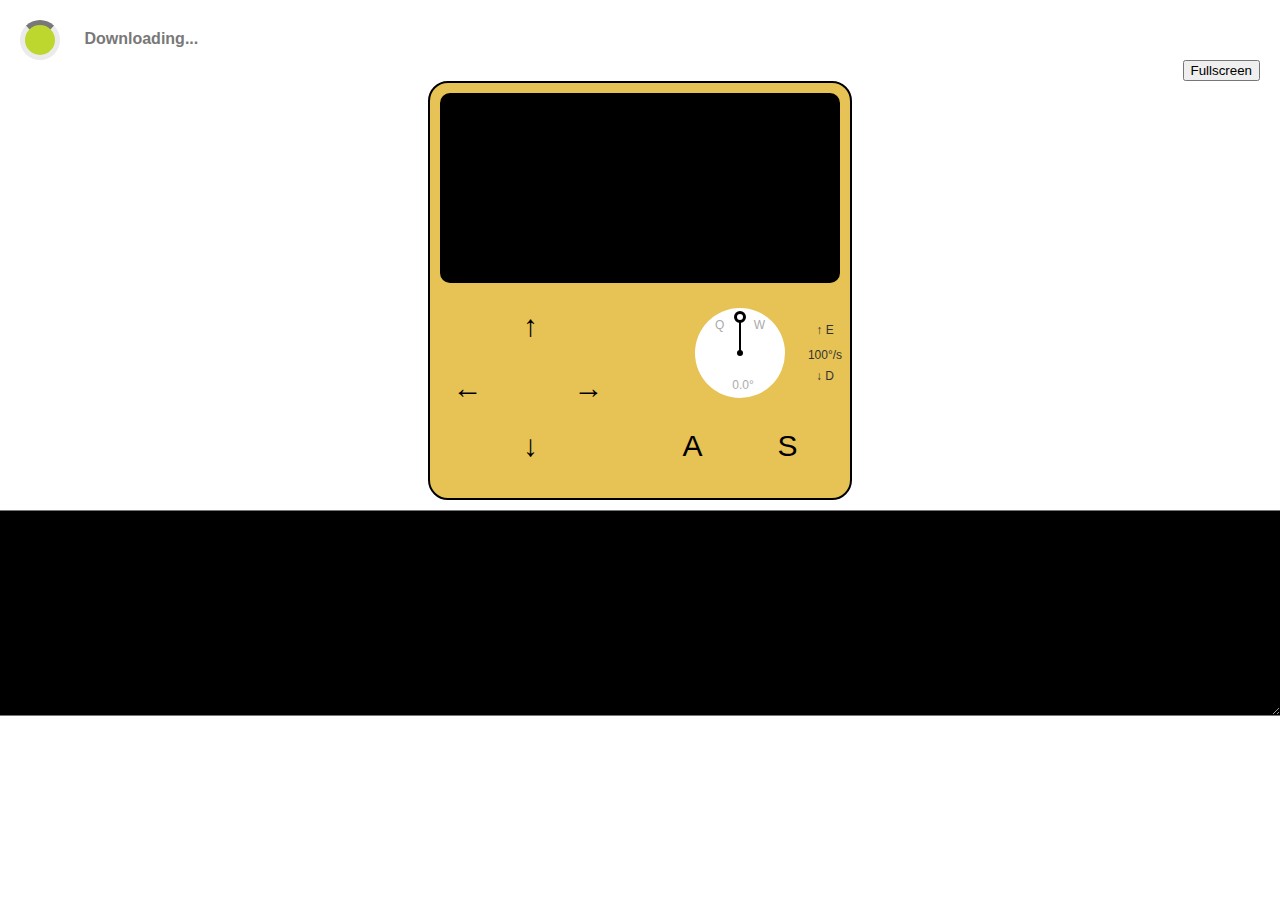
==== web/index.html @ 157c9b2c "Update resource paths" ====
<!doctype html>
<html lang="en-us">
  <head>
    <meta charset="utf-8">
    <meta http-equiv="Content-Type" content="text/html; charset=utf-8">
    <title>Taxman Demo</title>
    <link rel="icon" type="image/x-icon" href="./favicon.ico">
    <style>
      body {
        font-family: arial;
        margin: 0;
        padding: none;
      }

      .emscripten { padding-right: 0; margin-left: auto; margin-right: auto; display: block; }
      div.emscripten { text-align: center; }      
      div.canvas_border {
        padding: 20px;
        background-color: black;
        border-radius: 10px;
      }
      div.console_box {
        display: flex;
      }
      div.console_yellow {
        border: 2px solid black;
        padding: 10px;
        background-color: #e7c254;
        border-radius: 20px;
        margin-left: auto;
        margin-right: auto;
        display: inline-block;
      }
      div.console_controls {
        height: 185px;
        width: 400px;
        margin-left: auto;
        margin-right: auto;
        margin-top: 20px;
        position: relative;
      }
      div.button {
        background-image: url(/button_up.png);
        height: 55px;
        width: 55px;
        background-repeat: no-repeat;
        background-size: contain;
        background-position-y: bottom;
        display: inline-block;
        position: absolute;
        text-align: center;
        font-size: 30px;
        line-height: 45px;
      }
      div.crank {
        width: 90px;
        height: 90px;
        position: absolute;
        border-radius: 50%;
        background-color: white;
      }
      div.crank::after {
        content: "";
        width: 6px;
        height: 6px;
        border-radius: 50%;
        background-color: black;
        position: absolute;
        left: 42px;
        top: 42px;
      }
      div.crank_arm {
        content: "";
        width: 2px;
        height: 36px;
        background-color: black;
        position: absolute;
        left: 44px;
        top: 9px;
      }
      div.crank_arm::after {
        content: "";
        width: 6px;
        height: 6px;
        border-radius: 50%;
        background-color: white;
        border: 3px solid black;
        position: absolute;
        left: -5px;
        top: -6.5px;
      }
      div.crank_label {
        color: #aaa;
        font-size: 12px;
        position: absolute;
      }
      div.crank_speed_control_label {
        color: #333;
        font-size: 12px;
        position: absolute;
      }
      #button_up {
        left: 63px;
        top: 0px;
      }
      #button_left {
        left: 0px;
        top: 62px;
      }
      #button_right {
        left: 121px;
        top: 62px;
      }
      #button_down {
        left: 63px;
        top: 120px;
      }
      #button_a {
        left: 320px;
        top: 120px;
      }
      #button_b {
        left: 225px;
        top: 120px;
      }
      #crank {
        left: 255px;
        top: 5px;
      }
      #crank_label_left {
        left: 20px;
        top: 10px;
      }
      #crank_label_right {
        right: 20px;
        left: auto;
        top: 10px;
      }
      #crank_label_value {
        left: 3px;
        top: 70px;
        text-align: center;
        width: 100%;
      }
      #crank_arm_container {
        width: 100%;
        height: 100%;
      }
      #crank_speed_label_up {
        left: 90px;
        top: 15px;
        text-align: center;
        width: 80px;
      }
      #crank_speed_label_down {
        left: 90px;
        top: auto;
        bottom: 15px;
        text-align: center;
        width: 80px;
     }
      #crank_speed_label_value {
        left: 90px;
        top: 40px;
        text-align: center;
        width: 80px;
      }


      /* the canvas *must not* have any border or padding, or mouse coords will be wrong */
      canvas.emscripten { border: 0px none; background-color: black; }

      canvas {
          image-rendering: optimizeSpeed;             /* Older versions of FF          */
          image-rendering: -moz-crisp-edges;          /* FF 6.0+                       */
          image-rendering: -webkit-optimize-contrast; /* Safari                        */
          image-rendering: -o-crisp-edges;            /* OS X & Windows Opera (12.02+) */
          image-rendering: pixelated;                 /* Awesome future-browsers       */
          -ms-interpolation-mode: nearest-neighbor;   /* IE                            */
      }

      .spinner {
        height: 30px;
        width: 30px;
        margin: 0;
        margin-top: 20px;
        margin-left: 20px;
        display: inline-block;
        vertical-align: top;

        -webkit-animation: rotation .8s linear infinite;
        -moz-animation: rotation .8s linear infinite;
        -o-animation: rotation .8s linear infinite;
        animation: rotation 0.8s linear infinite;

        border-left: 5px solid rgb(235, 235, 235);
        border-right: 5px solid rgb(235, 235, 235);
        border-bottom: 5px solid rgb(235, 235, 235);
        border-top: 5px solid rgb(120, 120, 120);
        
        border-radius: 100%;
        background-color: rgb(189, 215, 46);
      }

      @-webkit-keyframes rotation {
        from {-webkit-transform: rotate(0deg);}
        to {-webkit-transform: rotate(360deg);}
      }
      @-moz-keyframes rotation {
        from {-moz-transform: rotate(0deg);}
        to {-moz-transform: rotate(360deg);}
      }
      @-o-keyframes rotation {
        from {-o-transform: rotate(0deg);}
        to {-o-transform: rotate(360deg);}
      }
      @keyframes rotation {
        from {transform: rotate(0deg);}
        to {transform: rotate(360deg);}
      }

      #status {
        display: inline-block;
        vertical-align: top;
        margin-top: 30px;
        margin-left: 20px;
        font-weight: bold;
        color: rgb(120, 120, 120);
      }

      #progress {
        height: 20px;
        width: 300px;
      }

      #controls {
        display: block;
        width: fit-content;
        margin-right: 20px;
        margin-left: auto;
      }

      #output {
        width: 100%;
        height: 200px;
        margin: 0 auto;
        margin-top: 10px;
        border-left: 0px;
        border-right: 0px;
        padding-left: 0px;
        padding-right: 0px;
        display: block;
        background-color: black;
        color: white;
        font-family: 'Lucida Console', Monaco, monospace;
        outline: none;
      }
    </style>
  </head>
  <body>

    <div class="spinner" id='spinner'></div>
    <div class="emscripten" id="status">Downloading...</div>

    <div id='controls'>
      <input type="button" value="Fullscreen" onclick="Module.requestFullscreen(false, false)">
    </div>
    <div class="emscripten">
      <progress value="0" max="100" id="progress" hidden=1></progress>
    </div>

    <div class="console_box">
      <div class="console_yellow">
        <div class="canvas_border">
          <canvas class="emscripten" id="canvas" oncontextmenu="event.preventDefault()" tabindex=-1></canvas>
        </div>
        <div class="console_controls">
          <div class="button" id="button_up">↑</div>
          <div class="button" id="button_left">←</div>
          <div class="button" id="button_right">→</div>
          <div class="button" id="button_down">↓</div>
          <div class="button" id="button_b">A</div>
          <div class="button" id="button_a">S</div>
          <div class="crank" id="crank">
            <div class="crank_label" id="crank_label_left">Q</div>
            <div class="crank_label" id="crank_label_right">W</div>
            <div class="crank_label" id="crank_label_value">0.0°</div>
            <div id="crank_arm_container">
              <div class="crank_arm"></div>
            </div>
            <div class="crank_speed_control_label" id="crank_speed_label_up">↑ E</div>
            <div class="crank_speed_control_label" id="crank_speed_label_down">↓ D</div>
            <div class="crank_speed_control_label" id="crank_speed_label_value">100°/s</div>
          </div>
        </div>
      </div>
    </div>
    <textarea id="output" rows="8"></textarea>

    <script type='text/javascript' src="loader.js"></script>
    <script async type="text/javascript" src="core.js"></script>
    <script async type="text/javascript" src="taxmanLib.js"></script>
  </body>
</html>
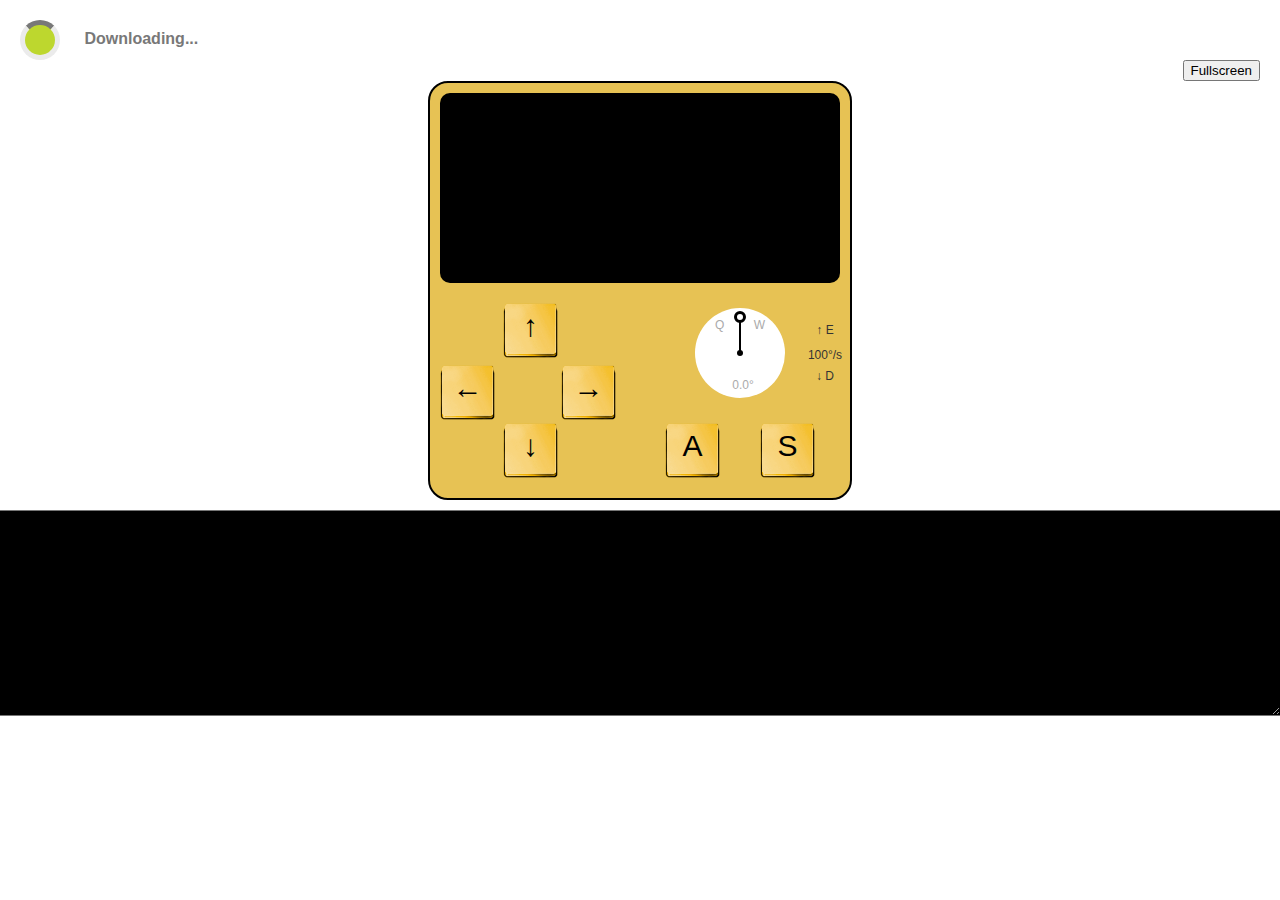
==== commit f5638839: "Use relative paths for button assets" ====
--- a/web/index.html
+++ b/web/index.html
@@ -40,7 +40,7 @@
         position: relative;
       }
       div.button {
-        background-image: url(/button_up.png);
+        background-image: url(./button_up.png);
         height: 55px;
         width: 55px;
         background-repeat: no-repeat;
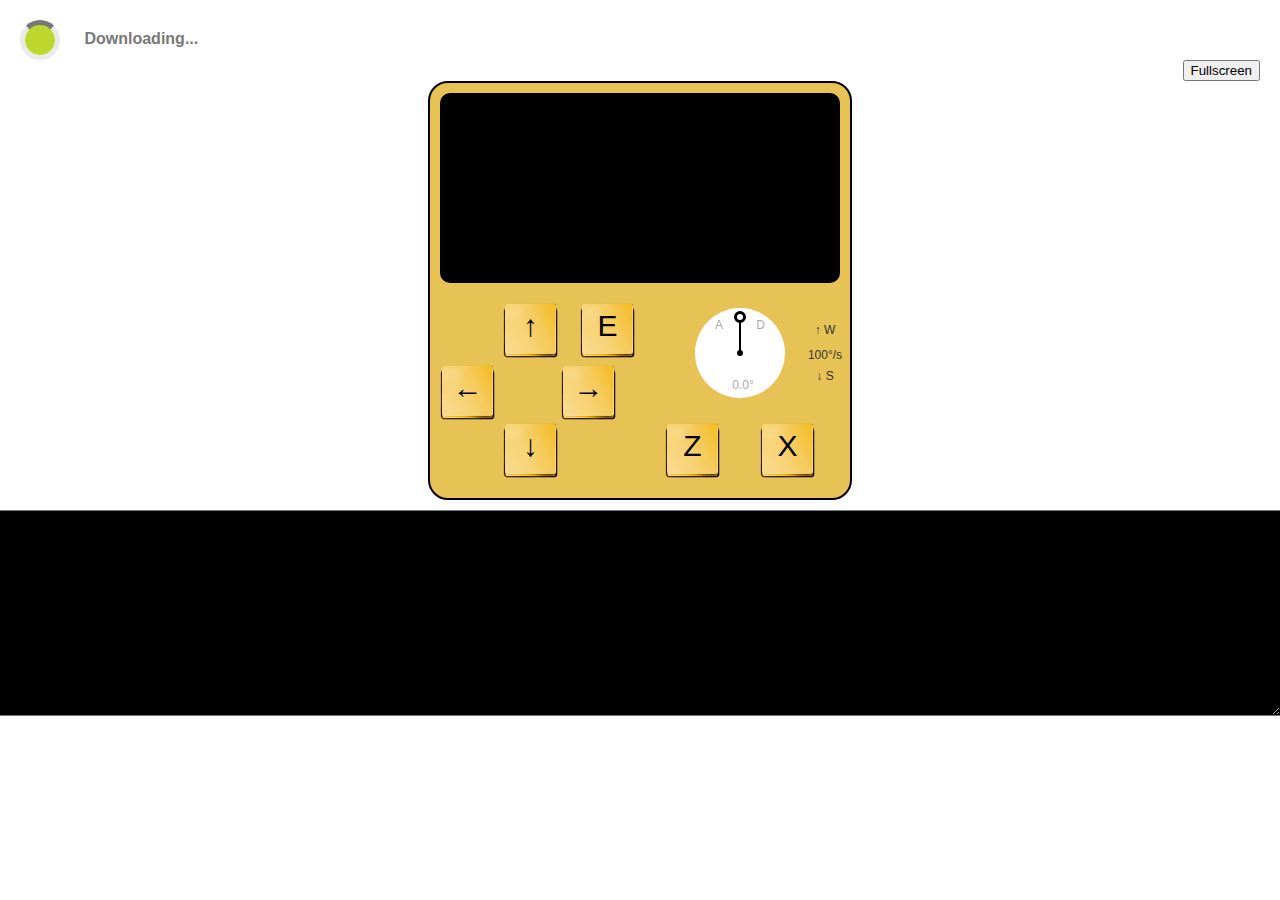
==== commit e54d64c8: "Update controls" ====
--- a/web/index.html
+++ b/web/index.html
@@ -122,6 +122,10 @@
       #button_b {
         left: 225px;
         top: 120px;
+      }
+      #button_menu {
+        left: 140px;
+        top: 0px;
       }
       #crank {
         left: 255px;
@@ -279,17 +283,18 @@
           <div class="button" id="button_left">←</div>
           <div class="button" id="button_right">→</div>
           <div class="button" id="button_down">↓</div>
-          <div class="button" id="button_b">A</div>
-          <div class="button" id="button_a">S</div>
+          <div class="button" id="button_b">Z</div>
+          <div class="button" id="button_a">X</div>
+          <div class="button" id="button_menu">E</div>
           <div class="crank" id="crank">
-            <div class="crank_label" id="crank_label_left">Q</div>
-            <div class="crank_label" id="crank_label_right">W</div>
+            <div class="crank_label" id="crank_label_left">A</div>
+            <div class="crank_label" id="crank_label_right">D</div>
             <div class="crank_label" id="crank_label_value">0.0°</div>
             <div id="crank_arm_container">
               <div class="crank_arm"></div>
             </div>
-            <div class="crank_speed_control_label" id="crank_speed_label_up">↑ E</div>
-            <div class="crank_speed_control_label" id="crank_speed_label_down">↓ D</div>
+            <div class="crank_speed_control_label" id="crank_speed_label_up">↑ W</div>
+            <div class="crank_speed_control_label" id="crank_speed_label_down">↓ S</div>
             <div class="crank_speed_control_label" id="crank_speed_label_value">100°/s</div>
           </div>
         </div>
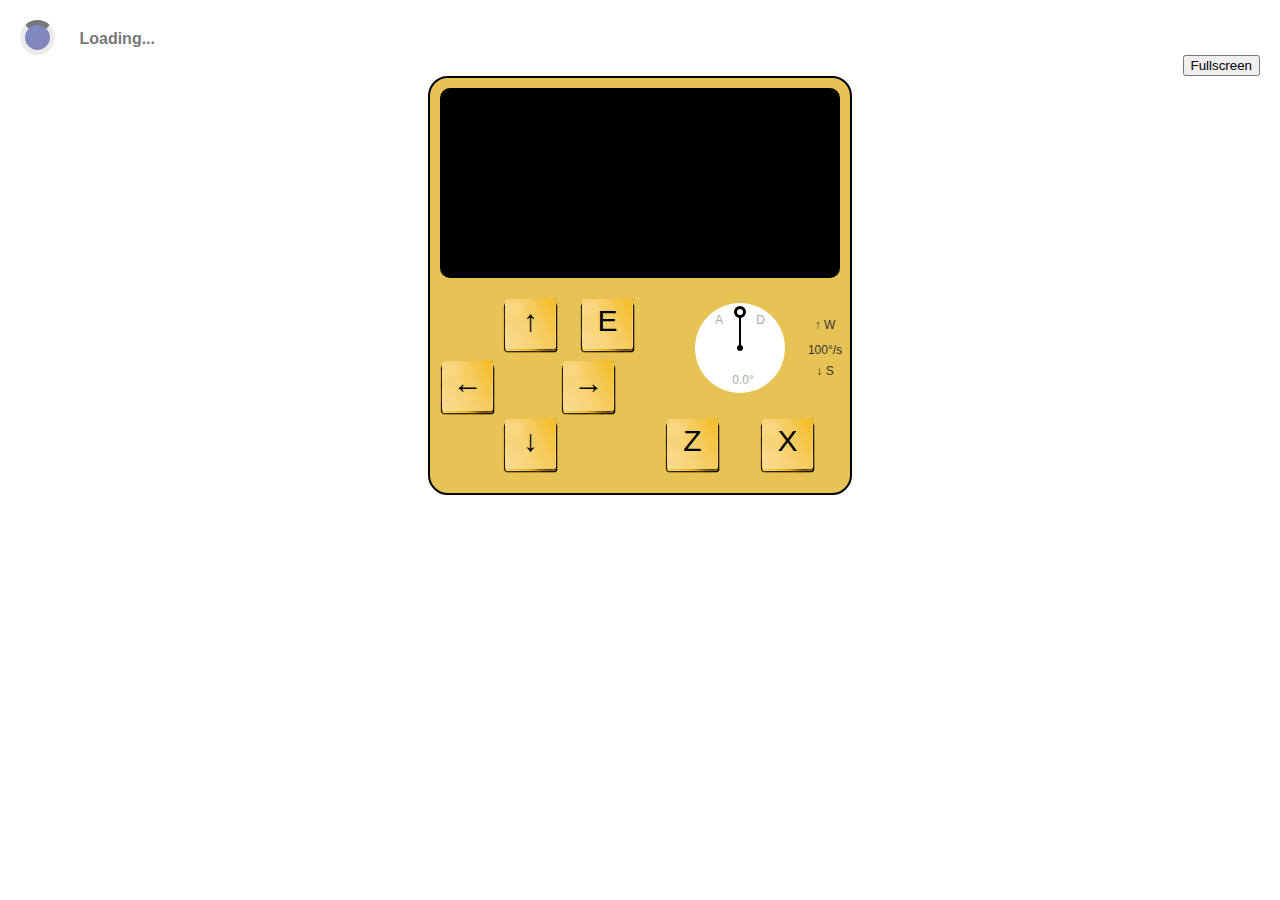
==== commit 26704b10: "Update default styles" ====
--- a/web/index.html
+++ b/web/index.html
@@ -5,266 +5,12 @@
     <meta http-equiv="Content-Type" content="text/html; charset=utf-8">
     <title>Taxman Demo</title>
     <link rel="icon" type="image/x-icon" href="./favicon.ico">
-    <style>
-      body {
-        font-family: arial;
-        margin: 0;
-        padding: none;
-      }
-
-      .emscripten { padding-right: 0; margin-left: auto; margin-right: auto; display: block; }
-      div.emscripten { text-align: center; }      
-      div.canvas_border {
-        padding: 20px;
-        background-color: black;
-        border-radius: 10px;
-      }
-      div.console_box {
-        display: flex;
-      }
-      div.console_yellow {
-        border: 2px solid black;
-        padding: 10px;
-        background-color: #e7c254;
-        border-radius: 20px;
-        margin-left: auto;
-        margin-right: auto;
-        display: inline-block;
-      }
-      div.console_controls {
-        height: 185px;
-        width: 400px;
-        margin-left: auto;
-        margin-right: auto;
-        margin-top: 20px;
-        position: relative;
-      }
-      div.button {
-        background-image: url(./button_up.png);
-        height: 55px;
-        width: 55px;
-        background-repeat: no-repeat;
-        background-size: contain;
-        background-position-y: bottom;
-        display: inline-block;
-        position: absolute;
-        text-align: center;
-        font-size: 30px;
-        line-height: 45px;
-      }
-      div.crank {
-        width: 90px;
-        height: 90px;
-        position: absolute;
-        border-radius: 50%;
-        background-color: white;
-      }
-      div.crank::after {
-        content: "";
-        width: 6px;
-        height: 6px;
-        border-radius: 50%;
-        background-color: black;
-        position: absolute;
-        left: 42px;
-        top: 42px;
-      }
-      div.crank_arm {
-        content: "";
-        width: 2px;
-        height: 36px;
-        background-color: black;
-        position: absolute;
-        left: 44px;
-        top: 9px;
-      }
-      div.crank_arm::after {
-        content: "";
-        width: 6px;
-        height: 6px;
-        border-radius: 50%;
-        background-color: white;
-        border: 3px solid black;
-        position: absolute;
-        left: -5px;
-        top: -6.5px;
-      }
-      div.crank_label {
-        color: #aaa;
-        font-size: 12px;
-        position: absolute;
-      }
-      div.crank_speed_control_label {
-        color: #333;
-        font-size: 12px;
-        position: absolute;
-      }
-      #button_up {
-        left: 63px;
-        top: 0px;
-      }
-      #button_left {
-        left: 0px;
-        top: 62px;
-      }
-      #button_right {
-        left: 121px;
-        top: 62px;
-      }
-      #button_down {
-        left: 63px;
-        top: 120px;
-      }
-      #button_a {
-        left: 320px;
-        top: 120px;
-      }
-      #button_b {
-        left: 225px;
-        top: 120px;
-      }
-      #button_menu {
-        left: 140px;
-        top: 0px;
-      }
-      #crank {
-        left: 255px;
-        top: 5px;
-      }
-      #crank_label_left {
-        left: 20px;
-        top: 10px;
-      }
-      #crank_label_right {
-        right: 20px;
-        left: auto;
-        top: 10px;
-      }
-      #crank_label_value {
-        left: 3px;
-        top: 70px;
-        text-align: center;
-        width: 100%;
-      }
-      #crank_arm_container {
-        width: 100%;
-        height: 100%;
-      }
-      #crank_speed_label_up {
-        left: 90px;
-        top: 15px;
-        text-align: center;
-        width: 80px;
-      }
-      #crank_speed_label_down {
-        left: 90px;
-        top: auto;
-        bottom: 15px;
-        text-align: center;
-        width: 80px;
-     }
-      #crank_speed_label_value {
-        left: 90px;
-        top: 40px;
-        text-align: center;
-        width: 80px;
-      }
-
-
-      /* the canvas *must not* have any border or padding, or mouse coords will be wrong */
-      canvas.emscripten { border: 0px none; background-color: black; }
-
-      canvas {
-          image-rendering: optimizeSpeed;             /* Older versions of FF          */
-          image-rendering: -moz-crisp-edges;          /* FF 6.0+                       */
-          image-rendering: -webkit-optimize-contrast; /* Safari                        */
-          image-rendering: -o-crisp-edges;            /* OS X & Windows Opera (12.02+) */
-          image-rendering: pixelated;                 /* Awesome future-browsers       */
-          -ms-interpolation-mode: nearest-neighbor;   /* IE                            */
-      }
-
-      .spinner {
-        height: 30px;
-        width: 30px;
-        margin: 0;
-        margin-top: 20px;
-        margin-left: 20px;
-        display: inline-block;
-        vertical-align: top;
-
-        -webkit-animation: rotation .8s linear infinite;
-        -moz-animation: rotation .8s linear infinite;
-        -o-animation: rotation .8s linear infinite;
-        animation: rotation 0.8s linear infinite;
-
-        border-left: 5px solid rgb(235, 235, 235);
-        border-right: 5px solid rgb(235, 235, 235);
-        border-bottom: 5px solid rgb(235, 235, 235);
-        border-top: 5px solid rgb(120, 120, 120);
-        
-        border-radius: 100%;
-        background-color: rgb(189, 215, 46);
-      }
-
-      @-webkit-keyframes rotation {
-        from {-webkit-transform: rotate(0deg);}
-        to {-webkit-transform: rotate(360deg);}
-      }
-      @-moz-keyframes rotation {
-        from {-moz-transform: rotate(0deg);}
-        to {-moz-transform: rotate(360deg);}
-      }
-      @-o-keyframes rotation {
-        from {-o-transform: rotate(0deg);}
-        to {-o-transform: rotate(360deg);}
-      }
-      @keyframes rotation {
-        from {transform: rotate(0deg);}
-        to {transform: rotate(360deg);}
-      }
-
-      #status {
-        display: inline-block;
-        vertical-align: top;
-        margin-top: 30px;
-        margin-left: 20px;
-        font-weight: bold;
-        color: rgb(120, 120, 120);
-      }
-
-      #progress {
-        height: 20px;
-        width: 300px;
-      }
-
-      #controls {
-        display: block;
-        width: fit-content;
-        margin-right: 20px;
-        margin-left: auto;
-      }
-
-      #output {
-        width: 100%;
-        height: 200px;
-        margin: 0 auto;
-        margin-top: 10px;
-        border-left: 0px;
-        border-right: 0px;
-        padding-left: 0px;
-        padding-right: 0px;
-        display: block;
-        background-color: black;
-        color: white;
-        font-family: 'Lucida Console', Monaco, monospace;
-        outline: none;
-      }
-    </style>
+    <link rel="stylesheet" href="taxman.css">
   </head>
   <body>
 
     <div class="spinner" id='spinner'></div>
-    <div class="emscripten" id="status">Downloading...</div>
+    <div class="emscripten" id="status">Loading...</div>
 
     <div id='controls'>
       <input type="button" value="Fullscreen" onclick="Module.requestFullscreen(false, false)">
--- a/web/taxman.css
+++ b/web/taxman.css
@@ -0,0 +1,253 @@
+body {
+    font-family: arial;
+    margin: 0;
+    padding: none;
+  }
+
+  .emscripten { padding-right: 0; margin-left: auto; margin-right: auto; display: block; }
+  div.emscripten { text-align: center; }      
+  div.canvas_border {
+    padding: 20px;
+    background-color: black;
+    border-radius: 10px;
+  }
+  div.console_box {
+    display: flex;
+  }
+  div.console_yellow {
+    border: 2px solid black;
+    padding: 10px;
+    background-color: #e7c254;
+    border-radius: 20px;
+    margin-left: auto;
+    margin-right: auto;
+    display: inline-block;
+  }
+  div.console_controls {
+    height: 185px;
+    width: 400px;
+    margin-left: auto;
+    margin-right: auto;
+    margin-top: 20px;
+    position: relative;
+  }
+  div.button {
+    background-image: url(./button_up.png);
+    height: 55px;
+    width: 55px;
+    background-repeat: no-repeat;
+    background-size: contain;
+    background-position-y: bottom;
+    display: inline-block;
+    position: absolute;
+    text-align: center;
+    font-size: 30px;
+    line-height: 45px;
+  }
+  div.crank {
+    width: 90px;
+    height: 90px;
+    position: absolute;
+    border-radius: 50%;
+    background-color: white;
+  }
+  div.crank::after {
+    content: "";
+    width: 6px;
+    height: 6px;
+    border-radius: 50%;
+    background-color: black;
+    position: absolute;
+    left: 42px;
+    top: 42px;
+  }
+  div.crank_arm {
+    content: "";
+    width: 2px;
+    height: 36px;
+    background-color: black;
+    position: absolute;
+    left: 44px;
+    top: 9px;
+  }
+  div.crank_arm::after {
+    content: "";
+    width: 6px;
+    height: 6px;
+    border-radius: 50%;
+    background-color: white;
+    border: 3px solid black;
+    position: absolute;
+    left: -5px;
+    top: -6.5px;
+  }
+  div.crank_label {
+    color: #aaa;
+    font-size: 12px;
+    position: absolute;
+  }
+  div.crank_speed_control_label {
+    color: #333;
+    font-size: 12px;
+    position: absolute;
+  }
+  #button_up {
+    left: 63px;
+    top: 0px;
+  }
+  #button_left {
+    left: 0px;
+    top: 62px;
+  }
+  #button_right {
+    left: 121px;
+    top: 62px;
+  }
+  #button_down {
+    left: 63px;
+    top: 120px;
+  }
+  #button_a {
+    left: 320px;
+    top: 120px;
+  }
+  #button_b {
+    left: 225px;
+    top: 120px;
+  }
+  #button_menu {
+    left: 140px;
+    top: 0px;
+  }
+  #crank {
+    left: 255px;
+    top: 5px;
+  }
+  #crank_label_left {
+    left: 20px;
+    top: 10px;
+  }
+  #crank_label_right {
+    right: 20px;
+    left: auto;
+    top: 10px;
+  }
+  #crank_label_value {
+    left: 3px;
+    top: 70px;
+    text-align: center;
+    width: 100%;
+  }
+  #crank_arm_container {
+    width: 100%;
+    height: 100%;
+  }
+  #crank_speed_label_up {
+    left: 90px;
+    top: 15px;
+    text-align: center;
+    width: 80px;
+  }
+  #crank_speed_label_down {
+    left: 90px;
+    top: auto;
+    bottom: 15px;
+    text-align: center;
+    width: 80px;
+ }
+  #crank_speed_label_value {
+    left: 90px;
+    top: 40px;
+    text-align: center;
+    width: 80px;
+  }
+
+
+  /* the canvas *must not* have any border or padding, or mouse coords will be wrong */
+  canvas.emscripten { border: 0px none; background-color: black; }
+
+  canvas {
+      image-rendering: optimizeSpeed;             /* Older versions of FF          */
+      image-rendering: -moz-crisp-edges;          /* FF 6.0+                       */
+      image-rendering: -webkit-optimize-contrast; /* Safari                        */
+      image-rendering: -o-crisp-edges;            /* OS X & Windows Opera (12.02+) */
+      image-rendering: pixelated;                 /* Awesome future-browsers       */
+      -ms-interpolation-mode: nearest-neighbor;   /* IE                            */
+  }
+
+  .spinner {
+    height: 25px;
+    width: 25px;
+    margin: 0;
+    margin-top: 20px;
+    margin-left: 20px;
+    display: inline-block;
+    vertical-align: top;
+
+    -webkit-animation: rotation .8s linear infinite;
+    -moz-animation: rotation .8s linear infinite;
+    -o-animation: rotation .8s linear infinite;
+    animation: rotation 0.8s linear infinite;
+
+    border-left: 5px solid rgb(235, 235, 235);
+    border-right: 5px solid rgb(235, 235, 235);
+    border-bottom: 5px solid rgb(235, 235, 235);
+    border-top: 5px solid rgb(120, 120, 120);
+    
+    border-radius: 100%;
+    background-color: rgb(130, 136, 190);
+  }
+
+  @-webkit-keyframes rotation {
+    from {-webkit-transform: rotate(0deg);}
+    to {-webkit-transform: rotate(360deg);}
+  }
+  @-moz-keyframes rotation {
+    from {-moz-transform: rotate(0deg);}
+    to {-moz-transform: rotate(360deg);}
+  }
+  @-o-keyframes rotation {
+    from {-o-transform: rotate(0deg);}
+    to {-o-transform: rotate(360deg);}
+  }
+  @keyframes rotation {
+    from {transform: rotate(0deg);}
+    to {transform: rotate(360deg);}
+  }
+
+  #status {
+    display: inline-block;
+    vertical-align: top;
+    margin-top: 30px;
+    margin-left: 20px;
+    font-weight: bold;
+    color: rgb(120, 120, 120);
+  }
+
+  #progress {
+    height: 20px;
+    width: 300px;
+  }
+
+  #controls {
+    display: block;
+    width: fit-content;
+    margin-right: 20px;
+    margin-left: auto;
+  }
+
+  #output {
+    width: 100%;
+    height: 200px;
+    margin: 0 auto;
+    margin-top: 10px;
+    border-left: 0px;
+    border-right: 0px;
+    padding-left: 0px;
+    padding-right: 0px;
+    display: none;
+    background-color: black;
+    color: white;
+    font-family: 'Lucida Console', Monaco, monospace;
+    outline: none;
+  }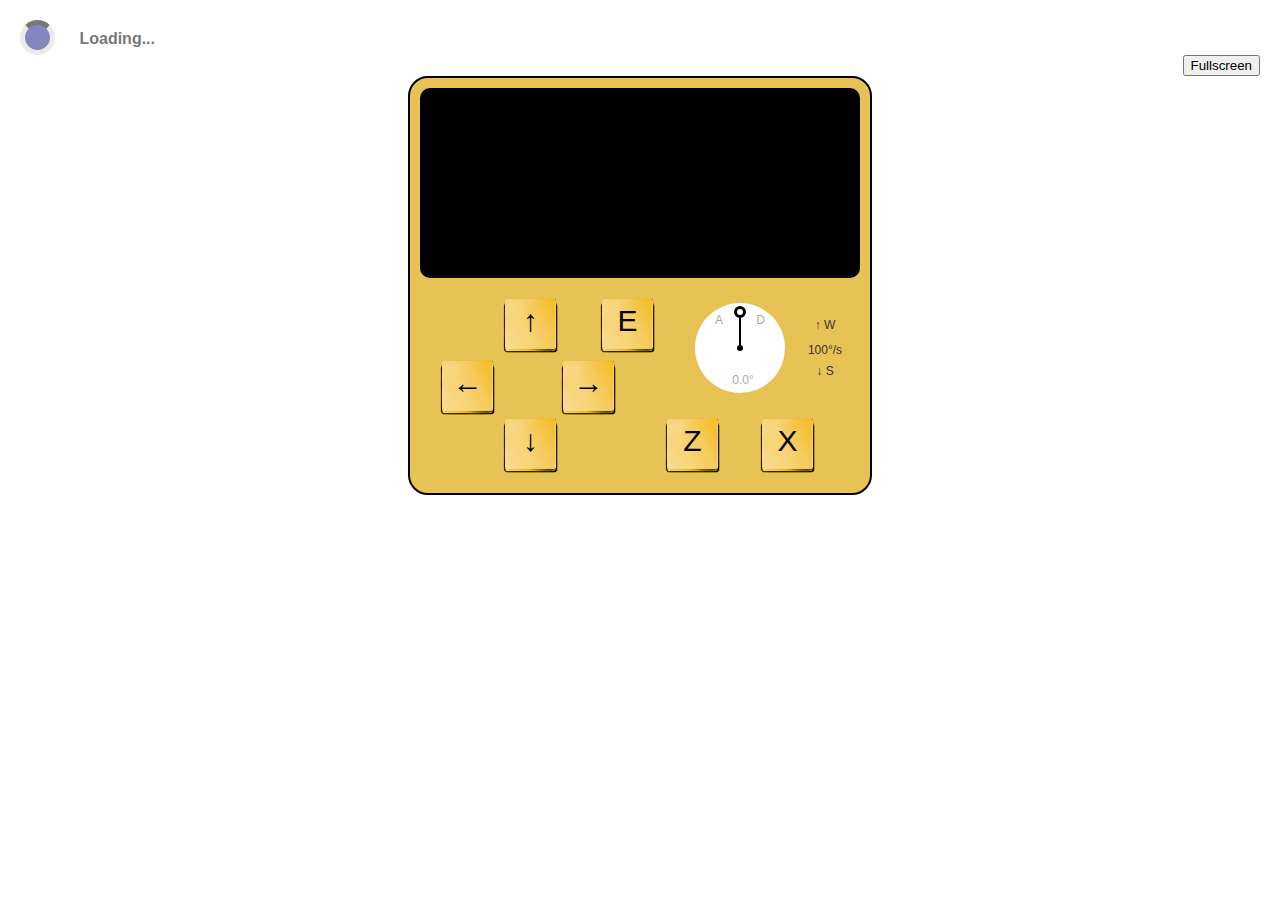
==== commit 820e518f: "Add landscape layout for mobile" ====
--- a/web/index.html
+++ b/web/index.html
@@ -1,36 +1,49 @@
-<!doctype html>
+<!DOCTYPE html>
 <html lang="en-us">
   <head>
-    <meta charset="utf-8">
-    <meta http-equiv="Content-Type" content="text/html; charset=utf-8">
+    <meta charset="utf-8" />
+    <meta http-equiv="Content-Type" content="text/html; charset=utf-8" />
+    <meta name="viewport" content="user-scalable=1" />
     <title>Taxman Demo</title>
-    <link rel="icon" type="image/x-icon" href="./favicon.ico">
-    <link rel="stylesheet" href="taxman.css">
+    <link rel="icon" type="image/x-icon" href="./favicon.ico" />
+    <link rel="stylesheet" href="taxman.css" />
   </head>
   <body>
-
-    <div class="spinner" id='spinner'></div>
+    <div class="spinner" id="spinner"></div>
     <div class="emscripten" id="status">Loading...</div>
 
-    <div id='controls'>
-      <input type="button" value="Fullscreen" onclick="Module.requestFullscreen(false, false)">
+    <div id="controls">
+      <input
+        type="button"
+        value="Fullscreen"
+        onclick="Module.requestFullscreen(false, false)"
+      />
     </div>
     <div class="emscripten">
-      <progress value="0" max="100" id="progress" hidden=1></progress>
+      <progress value="0" max="100" id="progress" hidden="1"></progress>
     </div>
 
     <div class="console_box">
-      <div class="console_yellow">
+      <div class="console_yellow" id="console_yellow">
         <div class="canvas_border">
-          <canvas class="emscripten" id="canvas" oncontextmenu="event.preventDefault()" tabindex=-1></canvas>
+          <canvas
+            class="emscripten"
+            id="canvas"
+            oncontextmenu="event.preventDefault()"
+            tabindex="-1"
+          ></canvas>
         </div>
-        <div class="console_controls">
-          <div class="button" id="button_up">↑</div>
-          <div class="button" id="button_left">←</div>
-          <div class="button" id="button_right">→</div>
-          <div class="button" id="button_down">↓</div>
-          <div class="button" id="button_b">Z</div>
-          <div class="button" id="button_a">X</div>
+        <div class="console_controls" id="console_controls">
+          <div id="dpad">
+            <div class="button" id="button_up">↑</div>
+            <div class="button" id="button_left">←</div>
+            <div class="button" id="button_right">→</div>
+            <div class="button" id="button_down">↓</div>
+          </div>
+          <div id="action_area">
+            <div class="button" id="button_b">Z</div>
+            <div class="button" id="button_a">X</div>
+          </div>
           <div class="button" id="button_menu">E</div>
           <div class="crank" id="crank">
             <div class="crank_label" id="crank_label_left">A</div>
@@ -39,19 +52,23 @@
             <div id="crank_arm_container">
               <div class="crank_arm"></div>
             </div>
-            <div class="crank_speed_control_label" id="crank_speed_label_up">↑ W</div>
-            <div class="crank_speed_control_label" id="crank_speed_label_down">↓ S</div>
-            <div class="crank_speed_control_label" id="crank_speed_label_value">100°/s</div>
+            <div class="crank_speed_control_label" id="crank_speed_label_up">
+              ↑ W
+            </div>
+            <div class="crank_speed_control_label" id="crank_speed_label_down">
+              ↓ S
+            </div>
+            <div class="crank_speed_control_label" id="crank_speed_label_value">
+              100°/s
+            </div>
           </div>
         </div>
       </div>
     </div>
     <textarea id="output" rows="8"></textarea>
 
-    <script type='text/javascript' src="loader.js"></script>
+    <script type="text/javascript" src="loader.js"></script>
     <script async type="text/javascript" src="core.js"></script>
     <script async type="text/javascript" src="taxmanLib.js"></script>
   </body>
 </html>
-
-
--- a/web/taxman.css
+++ b/web/taxman.css
@@ -1,253 +1,294 @@
 body {
-    font-family: arial;
-    margin: 0;
-    padding: none;
-  }
-
-  .emscripten { padding-right: 0; margin-left: auto; margin-right: auto; display: block; }
-  div.emscripten { text-align: center; }      
-  div.canvas_border {
-    padding: 20px;
-    background-color: black;
-    border-radius: 10px;
-  }
-  div.console_box {
-    display: flex;
-  }
-  div.console_yellow {
-    border: 2px solid black;
-    padding: 10px;
-    background-color: #e7c254;
-    border-radius: 20px;
-    margin-left: auto;
-    margin-right: auto;
-    display: inline-block;
-  }
-  div.console_controls {
-    height: 185px;
-    width: 400px;
-    margin-left: auto;
-    margin-right: auto;
-    margin-top: 20px;
-    position: relative;
-  }
-  div.button {
-    background-image: url(./button_up.png);
-    height: 55px;
-    width: 55px;
-    background-repeat: no-repeat;
-    background-size: contain;
-    background-position-y: bottom;
-    display: inline-block;
-    position: absolute;
-    text-align: center;
-    font-size: 30px;
-    line-height: 45px;
-  }
-  div.crank {
-    width: 90px;
-    height: 90px;
-    position: absolute;
-    border-radius: 50%;
-    background-color: white;
-  }
-  div.crank::after {
-    content: "";
-    width: 6px;
-    height: 6px;
-    border-radius: 50%;
-    background-color: black;
-    position: absolute;
-    left: 42px;
-    top: 42px;
-  }
-  div.crank_arm {
-    content: "";
-    width: 2px;
-    height: 36px;
-    background-color: black;
-    position: absolute;
-    left: 44px;
-    top: 9px;
-  }
-  div.crank_arm::after {
-    content: "";
-    width: 6px;
-    height: 6px;
-    border-radius: 50%;
-    background-color: white;
-    border: 3px solid black;
-    position: absolute;
-    left: -5px;
-    top: -6.5px;
-  }
-  div.crank_label {
-    color: #aaa;
-    font-size: 12px;
-    position: absolute;
-  }
-  div.crank_speed_control_label {
-    color: #333;
-    font-size: 12px;
-    position: absolute;
-  }
-  #button_up {
-    left: 63px;
-    top: 0px;
-  }
-  #button_left {
-    left: 0px;
-    top: 62px;
-  }
-  #button_right {
-    left: 121px;
-    top: 62px;
-  }
-  #button_down {
-    left: 63px;
-    top: 120px;
-  }
-  #button_a {
-    left: 320px;
-    top: 120px;
-  }
-  #button_b {
-    left: 225px;
-    top: 120px;
-  }
-  #button_menu {
-    left: 140px;
-    top: 0px;
-  }
-  #crank {
-    left: 255px;
-    top: 5px;
-  }
-  #crank_label_left {
-    left: 20px;
-    top: 10px;
-  }
-  #crank_label_right {
-    right: 20px;
-    left: auto;
-    top: 10px;
-  }
-  #crank_label_value {
-    left: 3px;
-    top: 70px;
-    text-align: center;
-    width: 100%;
-  }
-  #crank_arm_container {
-    width: 100%;
-    height: 100%;
-  }
-  #crank_speed_label_up {
-    left: 90px;
-    top: 15px;
-    text-align: center;
-    width: 80px;
-  }
-  #crank_speed_label_down {
-    left: 90px;
-    top: auto;
-    bottom: 15px;
-    text-align: center;
-    width: 80px;
- }
-  #crank_speed_label_value {
-    left: 90px;
-    top: 40px;
-    text-align: center;
-    width: 80px;
-  }
-
-
-  /* the canvas *must not* have any border or padding, or mouse coords will be wrong */
-  canvas.emscripten { border: 0px none; background-color: black; }
-
-  canvas {
-      image-rendering: optimizeSpeed;             /* Older versions of FF          */
-      image-rendering: -moz-crisp-edges;          /* FF 6.0+                       */
-      image-rendering: -webkit-optimize-contrast; /* Safari                        */
-      image-rendering: -o-crisp-edges;            /* OS X & Windows Opera (12.02+) */
-      image-rendering: pixelated;                 /* Awesome future-browsers       */
-      -ms-interpolation-mode: nearest-neighbor;   /* IE                            */
-  }
-
-  .spinner {
-    height: 25px;
-    width: 25px;
-    margin: 0;
-    margin-top: 20px;
-    margin-left: 20px;
-    display: inline-block;
-    vertical-align: top;
-
-    -webkit-animation: rotation .8s linear infinite;
-    -moz-animation: rotation .8s linear infinite;
-    -o-animation: rotation .8s linear infinite;
-    animation: rotation 0.8s linear infinite;
-
-    border-left: 5px solid rgb(235, 235, 235);
-    border-right: 5px solid rgb(235, 235, 235);
-    border-bottom: 5px solid rgb(235, 235, 235);
-    border-top: 5px solid rgb(120, 120, 120);
-    
-    border-radius: 100%;
-    background-color: rgb(130, 136, 190);
-  }
-
-  @-webkit-keyframes rotation {
-    from {-webkit-transform: rotate(0deg);}
-    to {-webkit-transform: rotate(360deg);}
-  }
-  @-moz-keyframes rotation {
-    from {-moz-transform: rotate(0deg);}
-    to {-moz-transform: rotate(360deg);}
-  }
-  @-o-keyframes rotation {
-    from {-o-transform: rotate(0deg);}
-    to {-o-transform: rotate(360deg);}
-  }
-  @keyframes rotation {
-    from {transform: rotate(0deg);}
-    to {transform: rotate(360deg);}
-  }
-
-  #status {
-    display: inline-block;
-    vertical-align: top;
-    margin-top: 30px;
-    margin-left: 20px;
-    font-weight: bold;
-    color: rgb(120, 120, 120);
-  }
-
-  #progress {
-    height: 20px;
-    width: 300px;
-  }
-
-  #controls {
-    display: block;
-    width: fit-content;
-    margin-right: 20px;
-    margin-left: auto;
-  }
-
-  #output {
-    width: 100%;
-    height: 200px;
-    margin: 0 auto;
-    margin-top: 10px;
-    border-left: 0px;
-    border-right: 0px;
-    padding-left: 0px;
-    padding-right: 0px;
-    display: none;
-    background-color: black;
-    color: white;
-    font-family: 'Lucida Console', Monaco, monospace;
-    outline: none;
-  }+  font-family: arial;
+  margin: 0;
+  padding: none;
+  touch-action: none;
+}
+
+.emscripten {
+  padding-right: 0;
+  margin-left: auto;
+  margin-right: auto;
+  display: block;
+}
+div.emscripten {
+  text-align: center;
+}
+div.canvas_border {
+  padding: 20px;
+  background-color: black;
+  border-radius: 10px;
+}
+div.console_box {
+  display: flex;
+}
+div.console_yellow {
+  border: 2px solid black;
+  padding: 10px;
+  background-color: #e7c254;
+  border-radius: 20px;
+  margin-left: auto;
+  margin-right: auto;
+  display: inline-block;
+}
+div.console_controls {
+  height: 185px;
+  width: 440px;
+  margin-left: auto;
+  margin-right: auto;
+  margin-top: 20px;
+  position: relative;
+}
+#dpad {
+  left: 0px;
+  top: 0px;
+  height: 175px;
+  width: 215px;
+  position: absolute;
+}
+#action_area {
+  left: 235px;
+  top: 110px;
+  height: 75px;
+  width: 170px;
+  position: absolute;
+}
+div.button {
+  background-image: url(./button_up.png);
+  height: 55px;
+  width: 55px;
+  background-repeat: no-repeat;
+  background-size: contain;
+  background-position-y: bottom;
+  display: inline-block;
+  position: absolute;
+  text-align: center;
+  font-size: 30px;
+  line-height: 45px;
+}
+div.crank {
+  width: 90px;
+  height: 90px;
+  position: absolute;
+  border-radius: 50%;
+  background-color: white;
+}
+div.crank::after {
+  content: "";
+  width: 6px;
+  height: 6px;
+  border-radius: 50%;
+  background-color: black;
+  position: absolute;
+  left: 42px;
+  top: 42px;
+}
+div.crank_arm {
+  content: "";
+  width: 2px;
+  height: 36px;
+  background-color: black;
+  position: absolute;
+  left: 44px;
+  top: 9px;
+}
+div.crank_arm::after {
+  content: "";
+  width: 6px;
+  height: 6px;
+  border-radius: 50%;
+  background-color: white;
+  border: 3px solid black;
+  position: absolute;
+  left: -5px;
+  top: -6.5px;
+}
+div.crank_label {
+  color: #aaa;
+  font-size: 12px;
+  position: absolute;
+  pointer-events: none;
+}
+div.crank_speed_control_label {
+  color: #333;
+  font-size: 12px;
+  position: absolute;
+}
+#button_up {
+  left: 83px;
+  top: 0px;
+}
+#button_left {
+  left: 20px;
+  top: 62px;
+}
+#button_right {
+  left: 141px;
+  top: 62px;
+}
+#button_down {
+  left: 83px;
+  top: 120px;
+}
+#button_a {
+  left: 105px;
+  top: 10px;
+}
+#button_b {
+  left: 10px;
+  top: 10px;
+}
+#button_menu {
+  left: 180px;
+  top: 0px;
+}
+#crank {
+  left: 275px;
+  top: 5px;
+}
+#crank_label_left {
+  left: 20px;
+  top: 10px;
+}
+#crank_label_right {
+  right: 20px;
+  left: auto;
+  top: 10px;
+}
+#crank_label_value {
+  left: 3px;
+  top: 70px;
+  text-align: center;
+  width: 100%;
+}
+#crank_arm_container {
+  width: 100%;
+  height: 100%;
+}
+#crank_speed_label_up {
+  left: 90px;
+  top: 15px;
+  text-align: center;
+  width: 80px;
+}
+#crank_speed_label_down {
+  left: 90px;
+  top: auto;
+  bottom: 15px;
+  text-align: center;
+  width: 80px;
+}
+#crank_speed_label_value {
+  left: 90px;
+  top: 40px;
+  text-align: center;
+  width: 80px;
+}
+
+/* the canvas *must not* have any border or padding, or mouse coords will be wrong */
+canvas.emscripten {
+  border: 0px none;
+  background-color: black;
+}
+
+canvas {
+  image-rendering: optimizeSpeed; /* Older versions of FF          */
+  image-rendering: -moz-crisp-edges; /* FF 6.0+                       */
+  image-rendering: -webkit-optimize-contrast; /* Safari                        */
+  image-rendering: -o-crisp-edges; /* OS X & Windows Opera (12.02+) */
+  image-rendering: pixelated; /* Awesome future-browsers       */
+  -ms-interpolation-mode: nearest-neighbor; /* IE                            */
+}
+
+.spinner {
+  height: 25px;
+  width: 25px;
+  margin: 0;
+  margin-top: 20px;
+  margin-left: 20px;
+  display: inline-block;
+  vertical-align: top;
+
+  -webkit-animation: rotation 0.8s linear infinite;
+  -moz-animation: rotation 0.8s linear infinite;
+  -o-animation: rotation 0.8s linear infinite;
+  animation: rotation 0.8s linear infinite;
+
+  border-left: 5px solid rgb(235, 235, 235);
+  border-right: 5px solid rgb(235, 235, 235);
+  border-bottom: 5px solid rgb(235, 235, 235);
+  border-top: 5px solid rgb(120, 120, 120);
+
+  border-radius: 100%;
+  background-color: rgb(130, 136, 190);
+}
+
+@-webkit-keyframes rotation {
+  from {
+    -webkit-transform: rotate(0deg);
+  }
+  to {
+    -webkit-transform: rotate(360deg);
+  }
+}
+@-moz-keyframes rotation {
+  from {
+    -moz-transform: rotate(0deg);
+  }
+  to {
+    -moz-transform: rotate(360deg);
+  }
+}
+@-o-keyframes rotation {
+  from {
+    -o-transform: rotate(0deg);
+  }
+  to {
+    -o-transform: rotate(360deg);
+  }
+}
+@keyframes rotation {
+  from {
+    transform: rotate(0deg);
+  }
+  to {
+    transform: rotate(360deg);
+  }
+}
+
+#status {
+  display: inline-block;
+  vertical-align: top;
+  margin-top: 30px;
+  margin-left: 20px;
+  font-weight: bold;
+  color: rgb(120, 120, 120);
+}
+
+#progress {
+  height: 20px;
+  width: 300px;
+}
+
+#controls {
+  display: block;
+  width: fit-content;
+  margin-right: 20px;
+  margin-left: auto;
+}
+
+#output {
+  width: 100%;
+  height: 200px;
+  margin: 0 auto;
+  margin-top: 10px;
+  border-left: 0px;
+  border-right: 0px;
+  padding-left: 0px;
+  padding-right: 0px;
+  display: none;
+  background-color: black;
+  color: white;
+  font-family: "Lucida Console", Monaco, monospace;
+  outline: none;
+}
